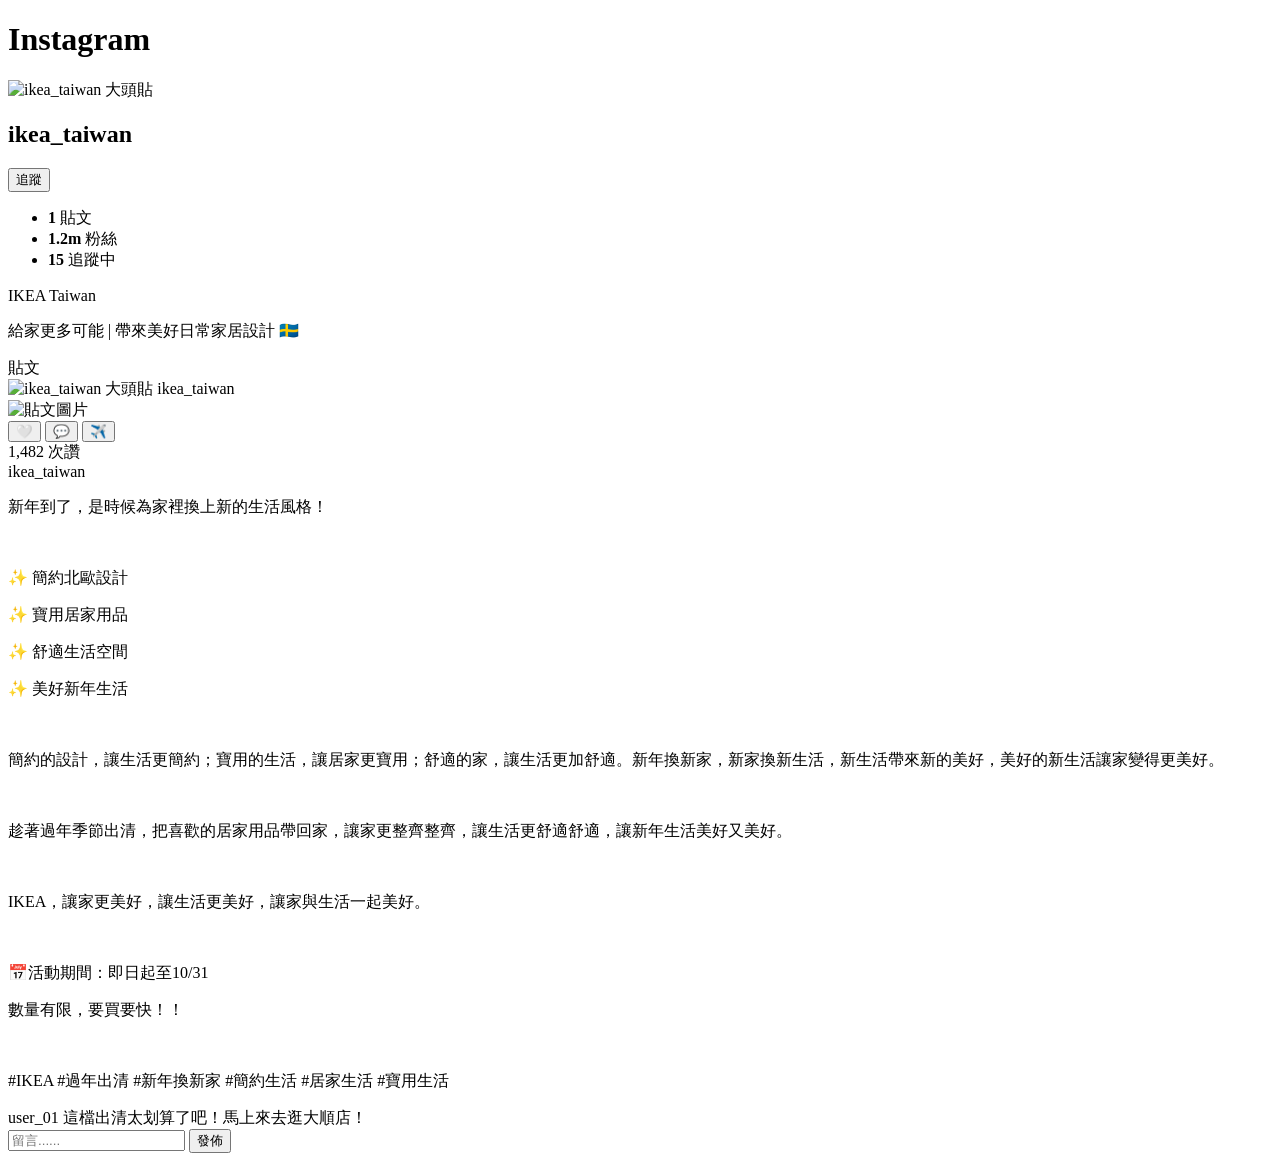
==== gemini-code-1787642764789.html @ aee4c38d "Add files via upload" ====
<!DOCTYPE html>
<html lang="zh-Hant">
<head>
    <meta charset="UTF-8">
    <meta name="viewport" content="width=device-width, initial-scale=1.0">
    <title>Instagram 模擬頁面</title>
    <link rel="stylesheet" href="style.css">
</head>
<body>

    <!-- 頂部導覽列 -->
    <header class="navbar">
        <div class="nav-container">
            <h1 class="logo">Instagram</h1>
        </div>
    </header>

    <main class="container">
        <!-- IG 個人檔案頭部 -->
        <section class="profile">
            <div class="avatar-container">
                <img src="https://picsum.photos/150/150?random=1" alt="ikea_taiwan 大頭貼" class="avatar">
            </div>
            <div class="profile-info">
                <div class="profile-title">
                    <h2>ikea_taiwan</h2>
                    <button class="follow-btn">追蹤</button>
                </div>
                <ul class="profile-stats">
                    <li><strong>1</strong> 貼文</li>
                    <li><strong>1.2m</strong> 粉絲</li>
                    <li><strong>15</strong> 追蹤中</li>
                </ul>
                <div class="profile-bio">
                    <p class="bio-title">IKEA Taiwan</p>
                    <p>給家更多可能 | 帶來美好日常家居設計 🇸🇪</p>
                </div>
            </div>
        </section>

        <!-- 貼文/分頁標籤 -->
        <div class="tabs">
            <div class="tab active">貼文</div>
        </div>

        <!-- 貼文主體區塊 -->
        <article class="post">
            <!-- 貼文頂部作者 -->
            <div class="post-header">
                <img src="https://picsum.photos/150/150?random=1" alt="ikea_taiwan 大頭貼" class="post-avatar">
                <span class="username">ikea_taiwan</span>
            </div>

            <!-- 貼文圖片 -->
            <div class="post-image">
                <img src="https://picsum.photos/600/600?random=2" alt="貼文圖片">
            </div>

            <!-- 按鈕互動區 -->
            <div class="post-actions">
                <button id="like-btn" class="action-btn">🤍</button>
                <button class="action-btn">💬</button>
                <button class="action-btn">✈️</button>
            </div>

            <!-- 讚數 -->
            <div class="likes-count">
                <span id="likes-text">1,482 次讚</span>
            </div>

            <!-- 貼文文案 -->
            <div class="post-caption">
                <span class="username">ikea_taiwan</span>
                <div class="caption-text">
                    <p>新年到了，是時候為家裡換上新的生活風格！</p>
                    <br>
                    <p>✨ 簡約北歐設計</p>
                    <p>✨ 寶用居家用品</p>
                    <p>✨ 舒適生活空間</p>
                    <p>✨ 美好新年生活</p>
                    <br>
                    <p>簡約的設計，讓生活更簡約；寶用的生活，讓居家更寶用；舒適的家，讓生活更加舒適。新年換新家，新家換新生活，新生活帶來新的美好，美好的新生活讓家變得更美好。</p>
                    <br>
                    <p>趁著過年季節出清，把喜歡的居家用品帶回家，讓家更整齊整齊，讓生活更舒適舒適，讓新年生活美好又美好。</p>
                    <br>
                    <p>IKEA，讓家更美好，讓生活更美好，讓家與生活一起美好。</p>
                    <br>
                    <p>📅活動期間：即日起至10/31</p>
                    <p>數量有限，要買要快！！</p>
                    <br>
                    <p class="hashtags">#IKEA #過年出清 #新年換新家 #簡約生活 #居家生活 #寶用生活</p>
                </div>
            </div>

            <!-- 留言清單與輸入框 -->
            <div class="comments-section">
                <div id="comments-list" class="comments-list">
                    <div class="comment-item">
                        <span class="comment-user">user_01</span>
                        <span>這檔出清太划算了吧！馬上來去逛大順店！</span>
                    </div>
                </div>
                
                <!-- 發布留言輸入框 -->
                <div class="add-comment">
                    <input type="text" id="comment-input" placeholder="留言......">
                    <button id="submit-comment">發佈</button>
                </div>
            </div>
        </article>
    </main>

    <script src="script.js"></script>
</body>
</html>
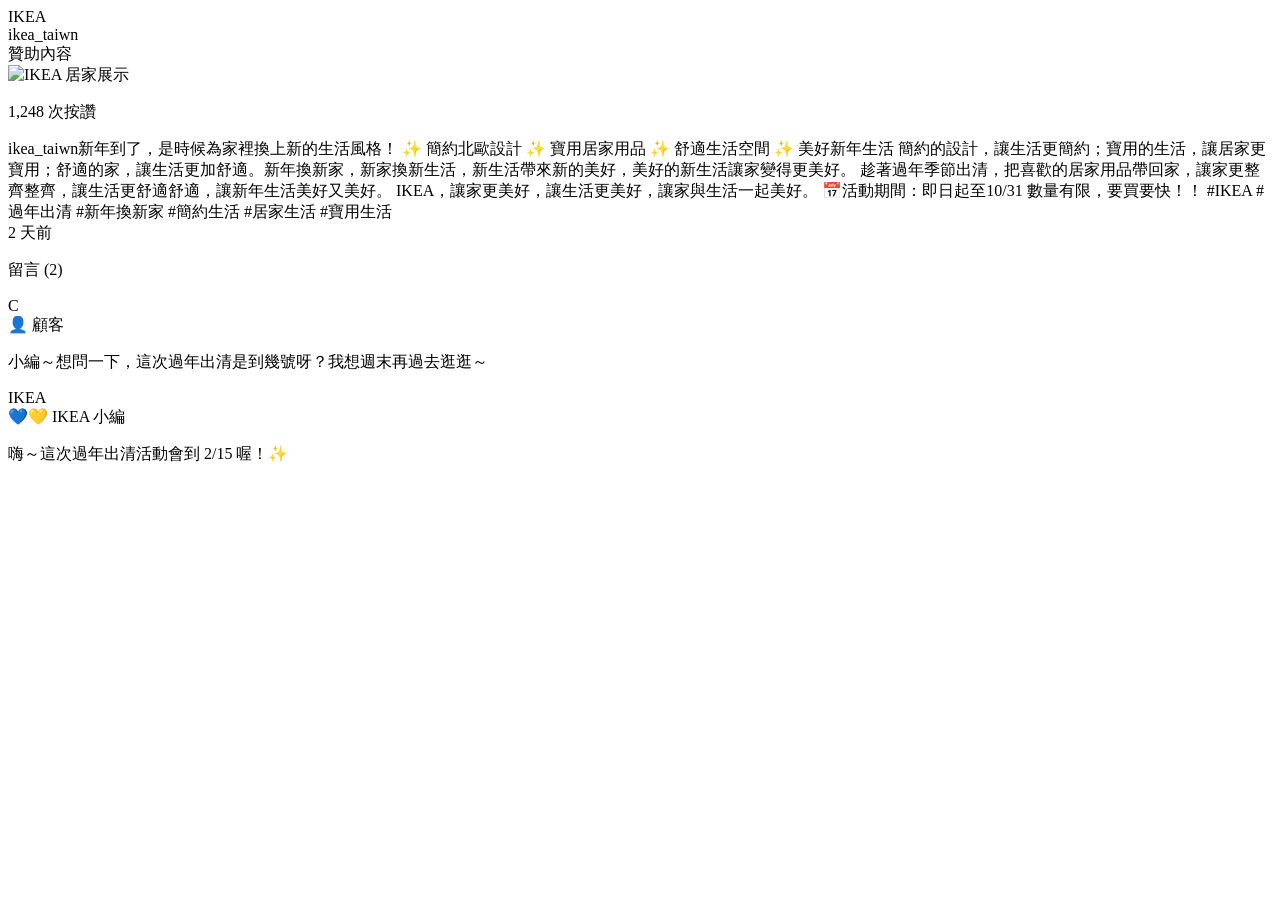
==== commit 3e4325d0: "Update gemini-code-1787642764789.html" ====
--- a/gemini-code-1787642764789.html
+++ b/gemini-code-1787642764789.html
@@ -1,115 +1,122 @@
 <!DOCTYPE html>
-<html lang="zh-Hant">
+<html lang="zh-TW">
 <head>
-    <meta charset="UTF-8">
-    <meta name="viewport" content="width=device-width, initial-scale=1.0">
-    <title>Instagram 模擬頁面</title>
-    <link rel="stylesheet" href="style.css">
+  <meta charset="UTF-8">
+  <meta name="viewport" content="width=device-width, initial-scale=1.0">
+  <title>IKEA Taiwan - Instagram 貼文模擬</title>
+  <!-- 引入 Tailwind CSS 方便快速排版 -->
+  <script src="https://cdn.tailwindcss.com"></script>
+  <!-- 引入 Lucide 圖示庫 -->
+  <script src="https://unpkg.com/lucide@latest"></script>
 </head>
-<body>
+<body class="bg-gray-100 flex justify-center items-center min-h-screen p-4 font-sans">
 
-    <!-- 頂部導覽列 -->
-    <header class="navbar">
-        <div class="nav-container">
-            <h1 class="logo">Instagram</h1>
+  <!-- IG 貼文卡片主體 -->
+  <div class="max-w-md w-full bg-white border border-gray-200 rounded-lg shadow-sm overflow-hidden">
+    
+    <!-- 1. 發文者 Header -->
+    <div class="flex items-center justify-between p-3 border-b border-gray-100">
+      <div class="flex items-center space-x-3">
+        <!-- 大頭貼 -->
+        <div class="w-9 h-9 rounded-full bg-yellow-400 border border-blue-600 flex items-center justify-center font-bold text-blue-700 text-xs tracking-tighter">
+          IKEA
         </div>
-    </header>
+        <div>
+          <div class="flex items-center space-x-1">
+            <span class="font-semibold text-sm">ikea_taiwn</span>
+            <!-- 藍勾勾 -->
+            <i data-lucide="check-circle-2" class="w-4 h-4 text-blue-500 fill-blue-500 text-white"></i>
+          </div>
+          <span class="text-xs text-gray-500">贊助內容</span>
+        </div>
+      </div>
+      <i data-lucide="more-horizontal" class="w-5 h-5 text-gray-600 cursor-pointer"></i>
+    </div>
 
-    <main class="container">
-        <!-- IG 個人檔案頭部 -->
-        <section class="profile">
-            <div class="avatar-container">
-                <img src="https://picsum.photos/150/150?random=1" alt="ikea_taiwan 大頭貼" class="avatar">
-            </div>
-            <div class="profile-info">
-                <div class="profile-title">
-                    <h2>ikea_taiwan</h2>
-                    <button class="follow-btn">追蹤</button>
-                </div>
-                <ul class="profile-stats">
-                    <li><strong>1</strong> 貼文</li>
-                    <li><strong>1.2m</strong> 粉絲</li>
-                    <li><strong>15</strong> 追蹤中</li>
-                </ul>
-                <div class="profile-bio">
-                    <p class="bio-title">IKEA Taiwan</p>
-                    <p>給家更多可能 | 帶來美好日常家居設計 🇸🇪</p>
-                </div>
-            </div>
-        </section>
+    <!-- 2. 貼文圖片 -->
+    <div class="w-full bg-gray-200 aspect-square">
+      <!-- 可將 src 換成你自己的 IKEA 圖片連結 -->
+      <img src="https://images.unsplash.com/photo-1555041469-a586c61ea9bc?auto=format&fit=crop&w=800&q=80" alt="IKEA 居家展示" class="w-full h-full object-cover">
+    </div>
 
-        <!-- 貼文/分頁標籤 -->
-        <div class="tabs">
-            <div class="tab active">貼文</div>
+    <!-- 3. 按鈕互動區 -->
+    <div class="p-3 pb-1">
+      <div class="flex justify-between items-center mb-2">
+        <div class="flex items-center space-x-4">
+          <i data-lucide="heart" class="w-6 h-6 cursor-pointer hover:text-red-500 transition"></i>
+          <i data-lucide="message-circle" class="w-6 h-6 cursor-pointer hover:text-gray-600 transition"></i>
+          <i data-lucide="send" class="w-6 h-6 cursor-pointer hover:text-gray-600 transition"></i>
         </div>
+        <i data-lucide="bookmark" class="w-6 h-6 cursor-pointer hover:text-gray-600 transition"></i>
+      </div>
+      <p class="font-semibold text-sm mb-2">1,248 次按讚</p>
+    </div>
 
-        <!-- 貼文主體區塊 -->
-        <article class="post">
-            <!-- 貼文頂部作者 -->
-            <div class="post-header">
-                <img src="https://picsum.photos/150/150?random=1" alt="ikea_taiwan 大頭貼" class="post-avatar">
-                <span class="username">ikea_taiwan</span>
-            </div>
+    <!-- 4. 貼文內文 -->
+    <div class="px-3 text-sm text-gray-800 leading-relaxed whitespace-pre-line">
+      <span class="font-semibold mr-2">ikea_taiwn</span>新年到了，是時候為家裡換上新的生活風格！
 
-            <!-- 貼文圖片 -->
-            <div class="post-image">
-                <img src="https://picsum.photos/600/600?random=2" alt="貼文圖片">
-            </div>
+✨ 簡約北歐設計 
+✨ 寶用居家用品 
+✨ 舒適生活空間 
+✨ 美好新年生活
 
-            <!-- 按鈕互動區 -->
-            <div class="post-actions">
-                <button id="like-btn" class="action-btn">🤍</button>
-                <button class="action-btn">💬</button>
-                <button class="action-btn">✈️</button>
-            </div>
+簡約的設計，讓生活更簡約；寶用的生活，讓居家更寶用；舒適的家，讓生活更加舒適。新年換新家，新家換新生活，新生活帶來新的美好，美好的新生活讓家變得更美好。
 
-            <!-- 讚數 -->
-            <div class="likes-count">
-                <span id="likes-text">1,482 次讚</span>
-            </div>
+趁著過年季節出清，把喜歡的居家用品帶回家，讓家更整齊整齊，讓生活更舒適舒適，讓新年生活美好又美好。
 
-            <!-- 貼文文案 -->
-            <div class="post-caption">
-                <span class="username">ikea_taiwan</span>
-                <div class="caption-text">
-                    <p>新年到了，是時候為家裡換上新的生活風格！</p>
-                    <br>
-                    <p>✨ 簡約北歐設計</p>
-                    <p>✨ 寶用居家用品</p>
-                    <p>✨ 舒適生活空間</p>
-                    <p>✨ 美好新年生活</p>
-                    <br>
-                    <p>簡約的設計，讓生活更簡約；寶用的生活，讓居家更寶用；舒適的家，讓生活更加舒適。新年換新家，新家換新生活，新生活帶來新的美好，美好的新生活讓家變得更美好。</p>
-                    <br>
-                    <p>趁著過年季節出清，把喜歡的居家用品帶回家，讓家更整齊整齊，讓生活更舒適舒適，讓新年生活美好又美好。</p>
-                    <br>
-                    <p>IKEA，讓家更美好，讓生活更美好，讓家與生活一起美好。</p>
-                    <br>
-                    <p>📅活動期間：即日起至10/31</p>
-                    <p>數量有限，要買要快！！</p>
-                    <br>
-                    <p class="hashtags">#IKEA #過年出清 #新年換新家 #簡約生活 #居家生活 #寶用生活</p>
-                </div>
-            </div>
+IKEA，讓家更美好，讓生活更美好，讓家與生活一起美好。
 
-            <!-- 留言清單與輸入框 -->
-            <div class="comments-section">
-                <div id="comments-list" class="comments-list">
-                    <div class="comment-item">
-                        <span class="comment-user">user_01</span>
-                        <span>這檔出清太划算了吧！馬上來去逛大順店！</span>
-                    </div>
-                </div>
-                
-                <!-- 發布留言輸入框 -->
-                <div class="add-comment">
-                    <input type="text" id="comment-input" placeholder="留言......">
-                    <button id="submit-comment">發佈</button>
-                </div>
-            </div>
-        </article>
-    </main>
+📅活動期間：即日起至10/31
+數量有限，要買要快！！
 
-    <script src="script.js"></script>
+<span class="text-blue-900 font-normal">#IKEA #過年出清 #新年換新家 #簡約生活 #居家生活 #寶用生活</span>
+    </div>
+
+    <!-- 發布時間 -->
+    <div class="px-3 mt-2 mb-3">
+      <span class="text-[10px] text-gray-400 uppercase tracking-wide">2 天前</span>
+    </div>
+
+    <!-- 5. 留言區 -->
+    <div class="border-t border-gray-100 p-3 bg-gray-50/50 space-y-3">
+      <p class="text-xs font-semibold text-gray-500 mb-2">留言 (2)</p>
+
+      <!-- 顧客留言 -->
+      <div class="flex items-start space-x-2 text-sm">
+        <div class="w-7 h-7 rounded-full bg-gray-300 flex-shrink-0 flex items-center justify-center text-xs text-gray-600 font-bold">
+          C
+        </div>
+        <div class="bg-white p-2.5 rounded-2xl border border-gray-100 flex-1 shadow-2xs">
+          <span class="font-semibold text-xs block text-gray-900 mb-0.5">👤 顧客</span>
+          <p class="text-gray-700 text-xs leading-normal">
+            小編～想問一下，這次過年出清是到幾號呀？我想週末再過去逛逛～
+          </p>
+        </div>
+      </div>
+
+      <!-- 小編回覆 -->
+      <div class="flex items-start space-x-2 text-sm pl-6">
+        <div class="w-7 h-7 rounded-full bg-yellow-400 border border-blue-600 flex-shrink-0 flex items-center justify-center text-[10px] font-bold text-blue-700">
+          IKEA
+        </div>
+        <div class="bg-blue-50/60 p-2.5 rounded-2xl border border-blue-100 flex-1 shadow-2xs">
+          <div class="flex items-center space-x-1 mb-0.5">
+            <span class="font-semibold text-xs text-gray-900">💙💛 IKEA 小編</span>
+            <i data-lucide="check-circle-2" class="w-3 h-3 text-blue-500 fill-blue-500 text-white"></i>
+          </div>
+          <p class="text-gray-700 text-xs leading-normal">
+            嗨～這次過年出清活動會到 2/15 喔！✨
+          </p>
+        </div>
+      </div>
+    </div>
+
+  </div>
+
+  <script>
+    // 初始化 Lucide 圖示
+    lucide.createIcons();
+  </script>
 </body>
-</html>+</html>
